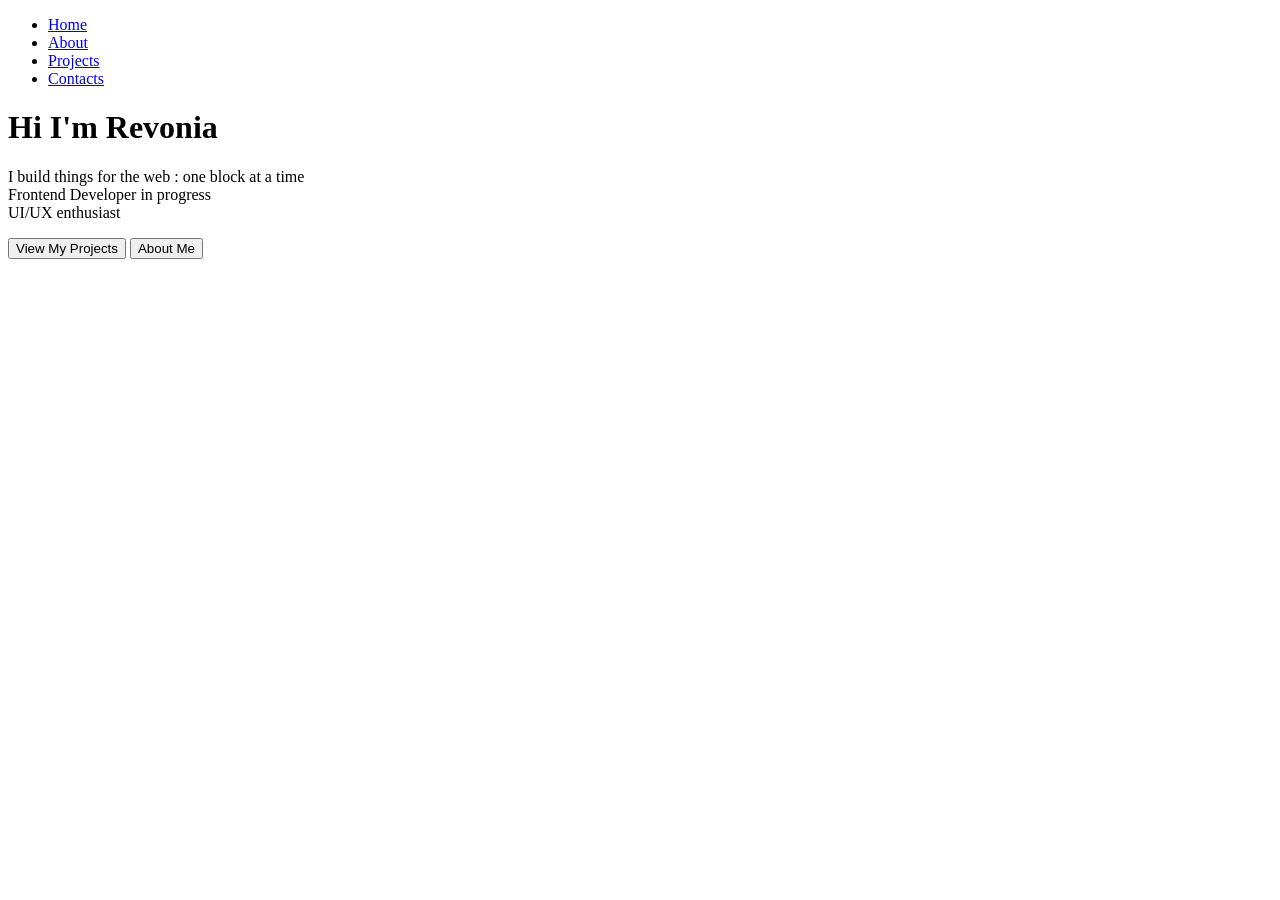
==== index.html @ 03ef7dc2 "Add navigation menu and update index page content" ====
<!DOCTYPE html>
<html lang="en">

<head>
    <meta charset="UTF-8">
    <meta name="viewport" content="width=device-width, initial-scale=1.0">
    <title>Revonia's Porfolio</title>
    <link href="styles.css" rel="stylesheet" />
</head>

<body>
    <header>
        <ul>
            <li><a href="index.html">Home</a></li>
            <li><a href="about.html">About</a></li>
            <li><a href="projects.html">Projects</a></li>
            <li><a href="contact.html">Contacts</a></li>
        </ul>
    </header>
    <main>
        <main>
            <h1>Hi I'm Revonia</h1>
            <p>I build things for the web : one block at a time<br>
                Frontend Developer in progress<br>
                UI/UX enthusiast<br></p>

            <button>View My Projects</button>
            <button>About Me</button>
        </main>
        <footer>
        </footer>
</body>

</html>
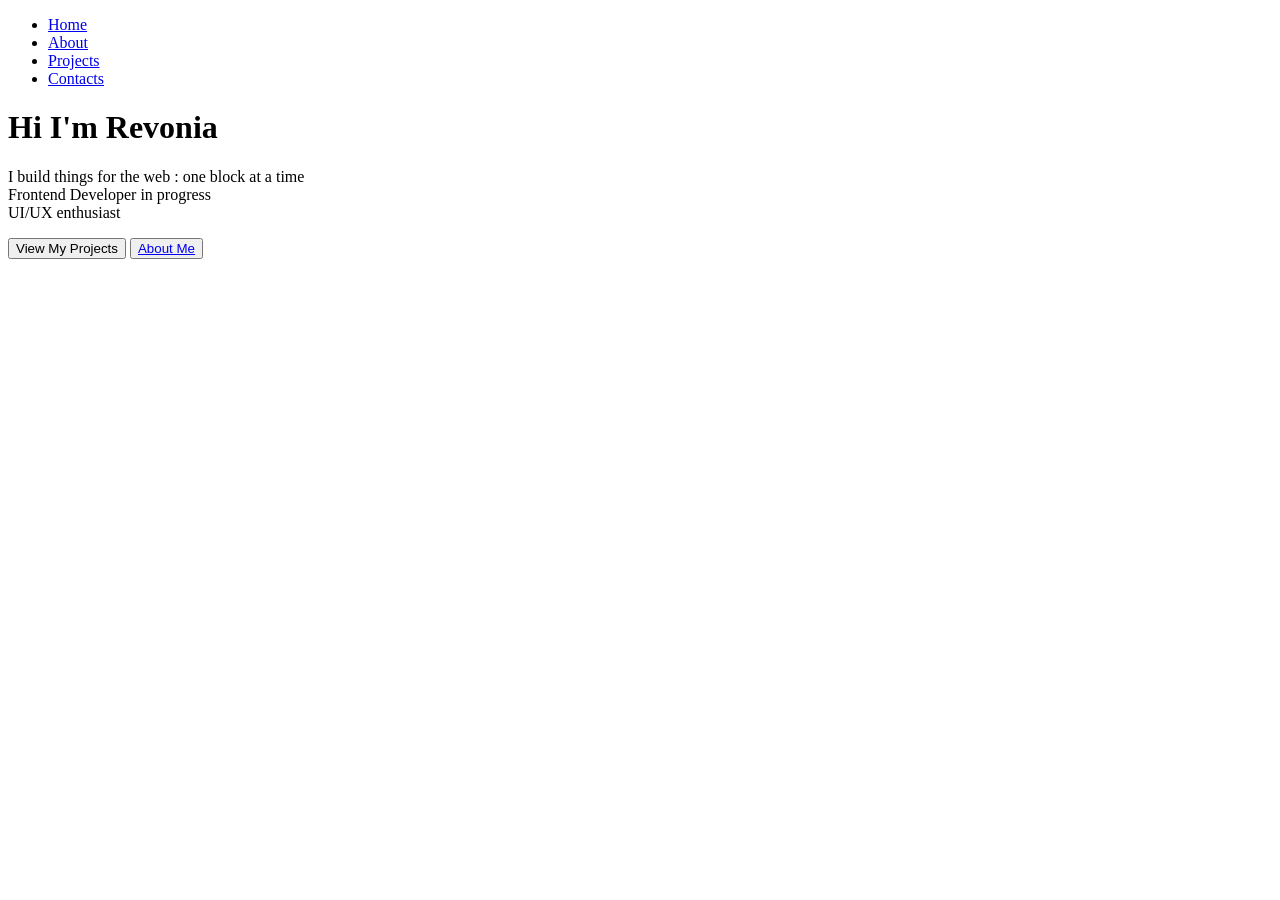
==== commit 29d411c7: "Add About Me navigation link The homepage's About Me button now links to the about page, allowing vi" ====
--- a/index.html
+++ b/index.html
@@ -25,7 +25,7 @@
                 UI/UX enthusiast<br></p>
 
             <button>View My Projects</button>
-            <button>About Me</button>
+            <button><a href="about.html">About Me</a></button>
         </main>
         <footer>
         </footer>
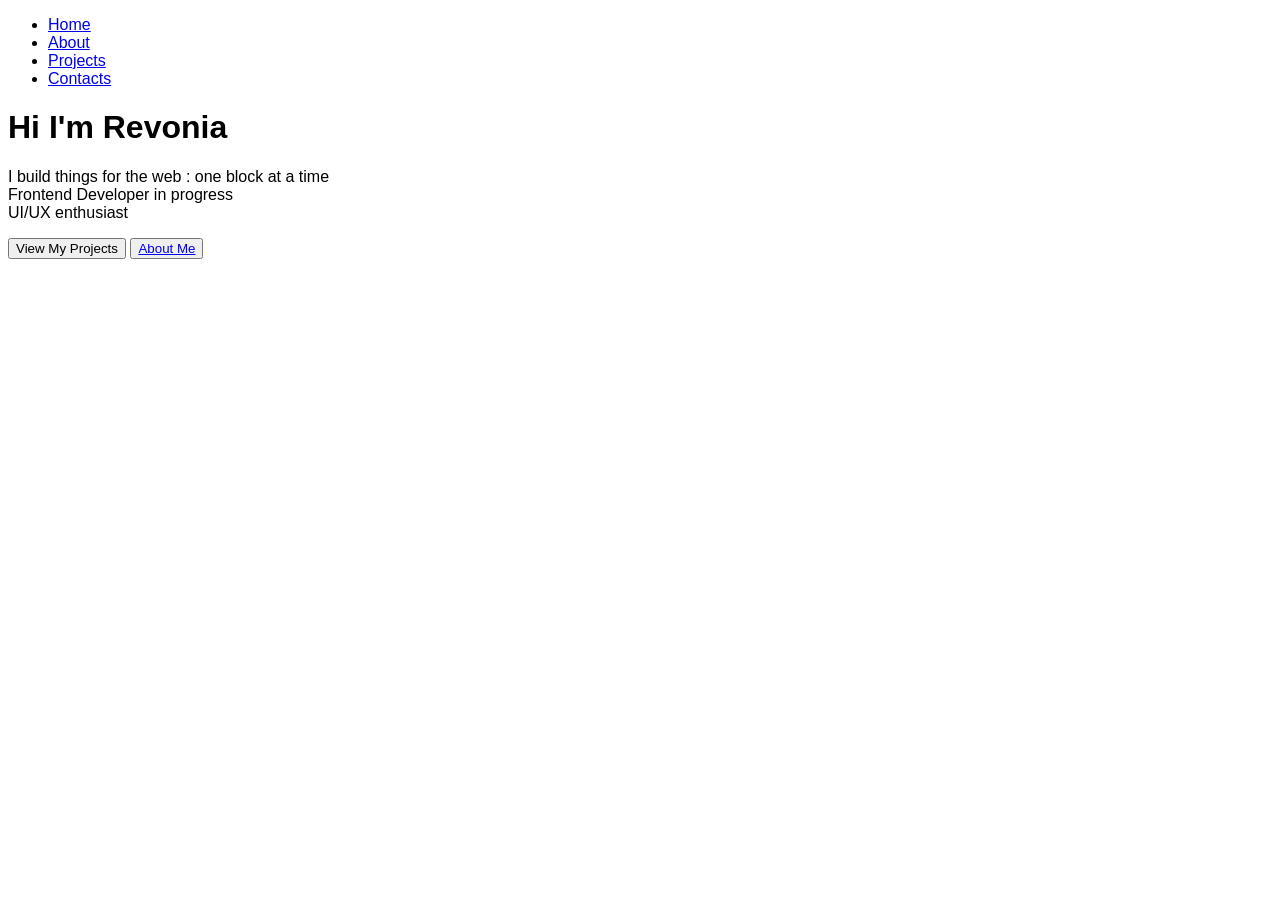
==== commit 40717d21: "Fix stylesheet link references and add initial CSS styles" ====
--- a/index.html
+++ b/index.html
@@ -5,7 +5,7 @@
     <meta charset="UTF-8">
     <meta name="viewport" content="width=device-width, initial-scale=1.0">
     <title>Revonia's Porfolio</title>
-    <link href="styles.css" rel="stylesheet" />
+    <link href="style.css" rel="stylesheet" />
 </head>
 
 <body>
--- a/style.css
+++ b/style.css
@@ -0,0 +1,22 @@
+@font-face {
+    font-family: 'Minecraft';
+    src: url('assets/Minecraft.otf') format('opentype');
+    font-weight: normal;
+    font-style: normal;
+}
+
+@font-face {
+    font-family: 'Minecraft';
+    src: url('assets/Minecraft-Bold.otf') format('opentype');
+    font-weight: bold;
+    font-style: normal;
+}
+
+/*Main style*/
+body {
+    font-family: 'Minecraft', sans-serif;
+}
+
+/*Header*/
+
+/*Home Page*/
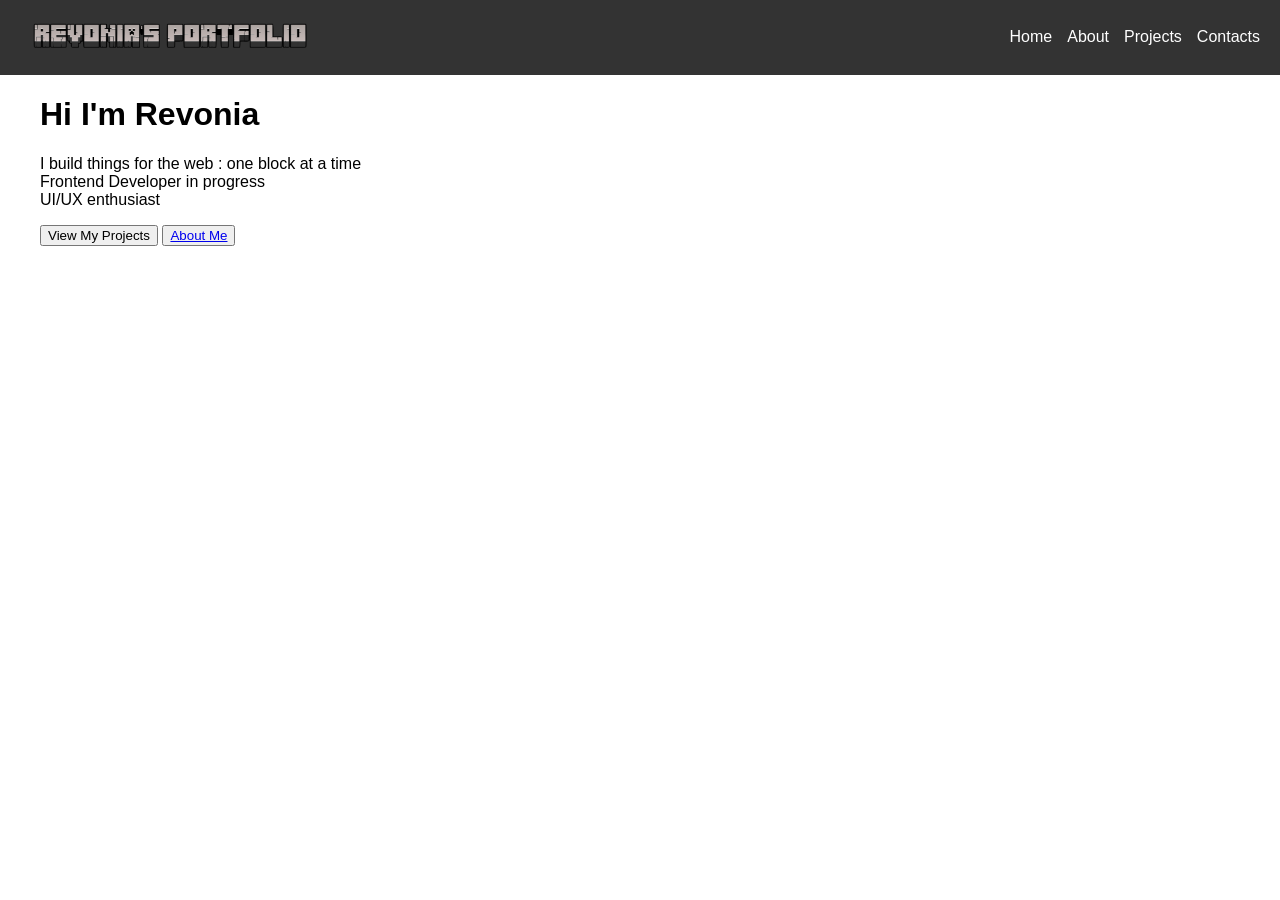
==== commit 0b1a3f8c: "styled navigation bar" ====
--- a/index.html
+++ b/index.html
@@ -10,12 +10,15 @@
 
 <body>
     <header>
-        <ul>
-            <li><a href="index.html">Home</a></li>
-            <li><a href="about.html">About</a></li>
-            <li><a href="projects.html">Projects</a></li>
-            <li><a href="contact.html">Contacts</a></li>
-        </ul>
+        <nav class="navbar">
+            <div class="logo"><a href="index.html"><img src="images/logo.png"></a></div>
+            <ul class="nav-links">
+                <li><a href="index.html">Home</a></li>
+                <li><a href="about.html">About</a></li>
+                <li><a href="projects.html">Projects</a></li>
+                <li><a href="contact.html">Contacts</a></li>
+            </ul>
+        </nav>
     </header>
     <main>
         <main>
--- a/style.css
+++ b/style.css
@@ -15,8 +15,48 @@
 /*Main style*/
 body {
     font-family: 'Minecraft', sans-serif;
+    margin: 0;
+}
+
+main {
+    margin: 20px;
 }
 
 /*Header*/
+.navbar {
+    display: flex;
+    justify-content: space-between;
+    align-items: center;
+    background-color: #333;
+    color: white;
+    padding: 10px 20px;
+
+}
+
+.nav-links {
+    list-style: none;
+    display: flex;
+    gap: 15px;
+    margin: 0;
+    padding: 0;
+
+}
+
+.nav-links li a {
+    color: white;
+    text-decoration: none;
+
+}
+
+.nav-links li a:hover {
+    text-decoration: underline;
+
+}
+
+.logo img {
+    width: 300px;
+    height: auto;
+
+}
 
 /*Home Page*/
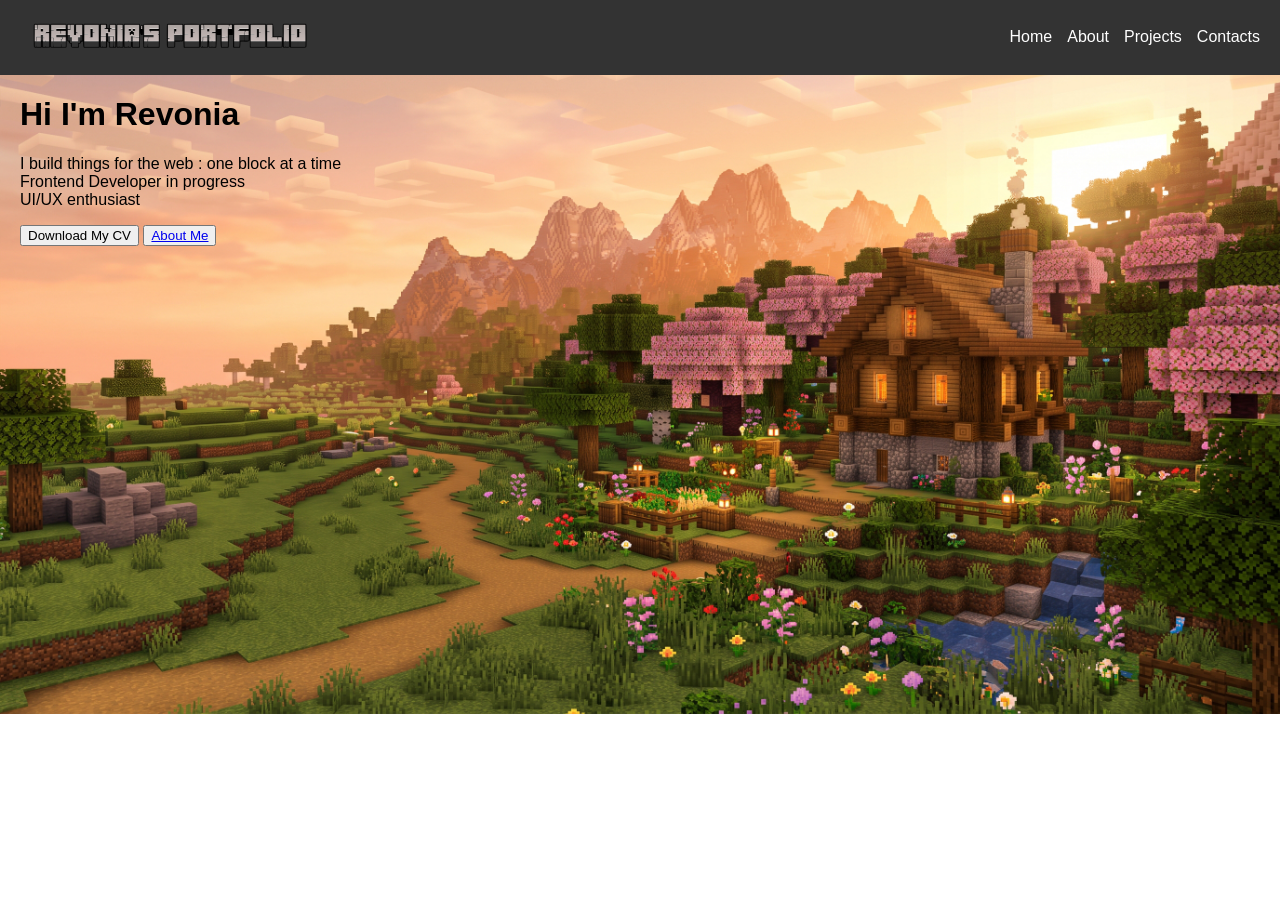
==== commit f1d495d5: "Add body classes and background images for each page" ====
--- a/index.html
+++ b/index.html
@@ -8,7 +8,7 @@
     <link href="style.css" rel="stylesheet" />
 </head>
 
-<body>
+<body class="index-body">
     <header>
         <nav class="navbar">
             <div class="logo"><a href="index.html"><img src="images/logo.png"></a></div>
@@ -20,18 +20,18 @@
             </ul>
         </nav>
     </header>
+
     <main>
-        <main>
-            <h1>Hi I'm Revonia</h1>
-            <p>I build things for the web : one block at a time<br>
-                Frontend Developer in progress<br>
-                UI/UX enthusiast<br></p>
+        <h1>Hi I'm Revonia</h1>
+        <p>I build things for the web : one block at a time<br>
+            Frontend Developer in progress<br>
+            UI/UX enthusiast<br></p>
 
-            <button>View My Projects</button>
-            <button><a href="about.html">About Me</a></button>
-        </main>
-        <footer>
-        </footer>
+        <button>Download My CV</button>
+        <button><a href="about.html">About Me</a></button>
+    </main>
+    <footer>
+    </footer>
 </body>
 
 </html>
--- a/style.css
+++ b/style.css
@@ -59,4 +59,30 @@
 
 }
 
-/*Home Page*/+/*Home Page*/
+.index-body {
+    background-image: url('images/hero.jpeg');
+    background-repeat: no-repeat;
+    background-size: cover;
+}
+
+/*About Page*/
+.about-body {
+    background-image: url('images/about.jpeg');
+    background-repeat: no-repeat;
+    background-size: cover;
+}
+
+/*Projects Page*/
+.projects-body {
+    background-image: url('images/projects.jpeg');
+    background-repeat: no-repeat;
+    background-size: cover;
+}
+
+/*Contact Page*/
+.contact-body {
+    background-image: url('images/contact.jpeg');
+    background-repeat: no-repeat;
+    background-size: cover;
+}
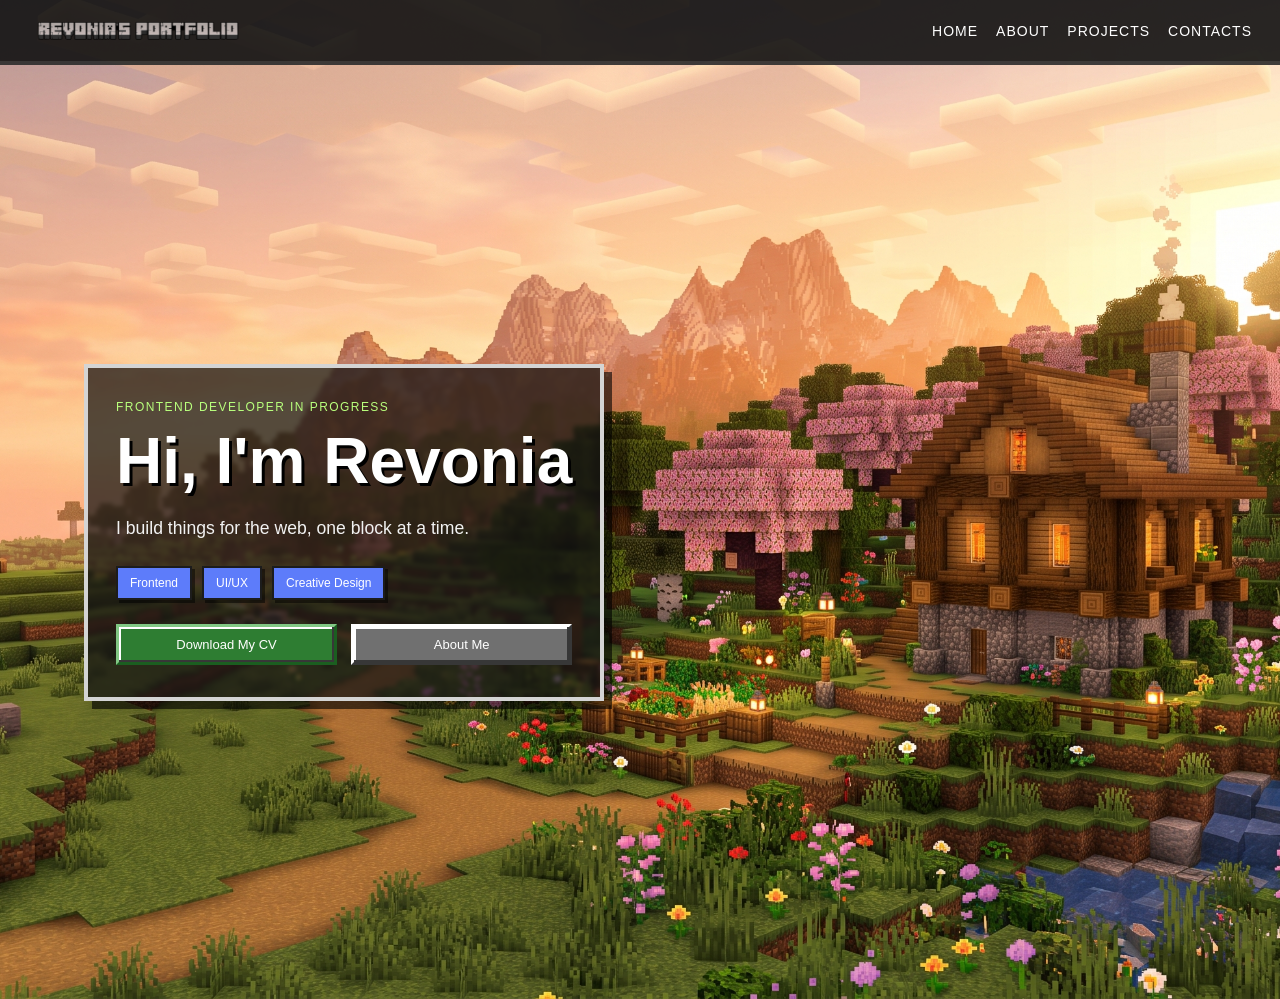
==== commit 98bb61dc: "Enhance About and Index pages with improved content and styling" ====
--- a/index.html
+++ b/index.html
@@ -11,7 +11,7 @@
 <body class="index-body">
     <header>
         <nav class="navbar">
-            <div class="logo"><a href="index.html"><img src="images/logo.png"></a></div>
+            <div class="logo"><a href="index.html"><img src="images/logo.png" alt="Revonia logo"></a></div>
             <ul class="nav-links">
                 <li><a href="index.html">Home</a></li>
                 <li><a href="about.html">About</a></li>
@@ -21,17 +21,24 @@
         </nav>
     </header>
 
-    <main>
-        <h1>Hi I'm Revonia</h1>
-        <p>I build things for the web : one block at a time<br>
-            Frontend Developer in progress<br>
-            UI/UX enthusiast<br></p>
+    <main class="hero-section">
+        <div class="hero-content">
+            <p class="eyebrow">Frontend Developer in progress</p>
+            <h1>Hi, I'm Revonia</h1>
+            <p class="intro">I build things for the web, one block at a time.</p>
 
-        <button>Download My CV</button>
-        <button><a href="about.html">About Me</a></button>
+            <div class="tag-list">
+                <span>Frontend</span>
+                <span>UI/UX</span>
+                <span>Creative Design</span>
+            </div>
+
+            <div class="cta-group">
+                <a class="mc-button primary" href="#">Download My CV</a>
+                <a class="mc-button" href="about.html">About Me</a>
+            </div>
+        </div>
     </main>
-    <footer>
-    </footer>
 </body>
 
 </html>
--- a/style.css
+++ b/style.css
@@ -16,47 +16,53 @@
 body {
     font-family: 'Minecraft', sans-serif;
     margin: 0;
+    color: #fff;
 }
 
 main {
     margin: 20px;
 }
 
+a {
+    text-decoration: none;
+}
+
 /*Header*/
 .navbar {
     display: flex;
     justify-content: space-between;
     align-items: center;
-    background-color: #333;
+    background-color: rgba(18, 18, 18, 0.9);
     color: white;
-    padding: 10px 20px;
-
+    padding: 12px 28px;
+    border-bottom: 4px solid rgba(255, 255, 255, 0.1);
 }
 
 .nav-links {
     list-style: none;
     display: flex;
-    gap: 15px;
+    gap: 18px;
     margin: 0;
     padding: 0;
-
+    flex-wrap: wrap;
 }
 
 .nav-links li a {
     color: white;
     text-decoration: none;
-
+    font-size: 14px;
+    letter-spacing: 1px;
+    text-transform: uppercase;
 }
 
 .nav-links li a:hover {
     text-decoration: underline;
-
 }
 
 .logo img {
-    width: 300px;
+    width: 220px;
     height: auto;
-
+    display: block;
 }
 
 /*Home Page*/
@@ -64,6 +70,108 @@
     background-image: url('images/hero.jpeg');
     background-repeat: no-repeat;
     background-size: cover;
+    background-position: center;
+    min-height: 100vh;
+}
+
+.hero-section {
+    min-height: calc(100vh - 86px);
+    display: flex;
+    align-items: center;
+    justify-content: flex-start;
+    padding: 40px 5vw;
+}
+
+.hero-content {
+    max-width: 620px;
+    background: rgba(20, 20, 20, 0.72);
+    border: 4px solid #d4d4d4;
+    box-shadow: 8px 8px 0 rgba(0, 0, 0, 0.6);
+    padding: 32px 28px;
+    backdrop-filter: blur(2px);
+}
+
+.eyebrow {
+    margin: 0 0 12px;
+    color: #b9ff7d;
+    text-transform: uppercase;
+    letter-spacing: 0.12em;
+    font-size: 12px;
+}
+
+.hero-content h1 {
+    margin: 0 0 18px;
+    font-size: clamp(2.2rem, 5vw, 4rem);
+    line-height: 1.1;
+    color: #fff;
+    text-shadow: 3px 3px 0 #000;
+}
+
+.intro {
+    margin: 0;
+    font-size: 1.1rem;
+    line-height: 1.7;
+    color: #f2f2f2;
+}
+
+.tag-list {
+    display: flex;
+    flex-wrap: wrap;
+    gap: 10px;
+    margin: 22px 0;
+}
+
+.tag-list span {
+    background: #5d7cfa;
+    border: 2px solid #1c1c1c;
+    color: #fff;
+    padding: 8px 12px;
+    font-size: 12px;
+    box-shadow: 3px 3px 0 rgba(0, 0, 0, 0.5);
+}
+
+.cta-group {
+    display: flex;
+    flex-wrap: wrap;
+    gap: 14px;
+    margin-top: 24px;
+}
+
+.mc-button {
+    flex: 1;
+    min-width: 160px;
+    text-decoration: none;
+    text-align: center;
+    padding: 14px 18px;
+    background-color: #707070;
+    color: #ffffff;
+    font-size: 13px;
+    border: 3px solid;
+    border-color: #ffffff #373737 #373737 #ffffff;
+    box-shadow: inset -2px -2px 0px #373737, inset 2px 2px 0px #ffffff;
+    cursor: pointer;
+    display: inline-block;
+    user-select: none;
+    transition: transform 0.15s ease, filter 0.15s ease;
+}
+
+.mc-button:hover {
+    background-color: #8b8b8b;
+    transform: translateY(-1px);
+}
+
+.mc-button:active {
+    border-color: #373737 #ffffff #ffffff #373737;
+    box-shadow: inset 2px 2px 0px #373737, inset -2px -2px 0px #ffffff;
+}
+
+.mc-button.primary {
+    background-color: #2e7d32;
+    border-color: #81c784 #1b5e20 #1b5e20 #81c784;
+}
+
+.mc-button.primary:hover {
+    background-color: #388e3c;
 }
 
 /*About Page*/
@@ -71,6 +179,52 @@
     background-image: url('images/about.jpeg');
     background-repeat: no-repeat;
     background-size: cover;
+    background-position: center;
+    min-height: 100vh;
+}
+
+.about-page {
+    display: flex;
+    justify-content: center;
+    align-items: center;
+    min-height: calc(100vh - 86px);
+    padding: 40px 20px;
+}
+
+.about-card {
+    max-width: 820px;
+    width: 100%;
+    background: rgba(255, 255, 255, 0.9);
+    border: 4px solid #2c2c2c;
+    box-shadow: 10px 10px 0 rgba(0, 0, 0, 0.5);
+    padding: 32px 40px;
+    color: #1f1f1f;
+}
+
+.section-kicker {
+    margin: 0 0 10px;
+    font-size: 12px;
+    text-transform: uppercase;
+    letter-spacing: 0.12em;
+    color: #4a7e4a;
+}
+
+.about-card h1 {
+    margin: 0 0 24px;
+    font-size: clamp(2rem, 4vw, 3rem);
+    color: #171717;
+    text-shadow: 2px 2px 0 rgba(255, 255, 255, 0.4);
+}
+
+.about-copy {
+    display: grid;
+    gap: 16px;
+}
+
+.about-copy p {
+    margin: 0;
+    line-height: 1.8;
+    font-size: 1rem;
 }
 
 /*Projects Page*/
@@ -80,9 +234,304 @@
     background-size: cover;
 }
 
+.projects-section {
+    padding: 40px 20px;
+    max-width: 1100px;
+    margin: 0 auto;
+    font-family: 'Minecraft', sans-serif;
+    color: #ffffff;
+}
+
+.section-title {
+    text-align: center;
+    font-size: 28px;
+    color: #ffff55;
+    text-shadow: 3px 3px 0px #000;
+    margin-bottom: 30px;
+}
+
+
+.projects-grid {
+    display: grid;
+    grid-template-columns: repeat(auto-fit, minmax(min(100%, 300px), 1fr));
+    gap: 24px;
+}
+
+
+.project-card {
+    background-color: #c6c6c6;
+    border: 4px solid #373737;
+    box-shadow: inset 4px 4px 0px #ffffff, inset -4px -4px 0px #555555, 0 8px 16px rgba(0, 0, 0, 0.6);
+    padding: 12px;
+    display: flex;
+    flex-direction: column;
+    justify-content: space-between;
+}
+
+
+.project-image-wrapper {
+    position: relative;
+    background-color: #000;
+    border: 4px solid;
+    border-color: #373737 #ffffff #ffffff #373737;
+
+    overflow: hidden;
+    height: 180px;
+}
+
+.project-img {
+    width: 100%;
+    height: 100%;
+    object-fit: cover;
+    display: block;
+    image-rendering: pixelated;
+    transition: transform 0.2s ease;
+}
+
+.project-card:hover .project-img {
+    transform: scale(1.05);
+
+}
+
+
+.project-badge {
+    position: absolute;
+    top: 6px;
+    right: 6px;
+    background-color: #55ff55;
+
+    color: #000000;
+    font-size: 11px;
+    padding: 3px 6px;
+    border: 1px solid #000;
+    box-shadow: 1px 1px 0px #000;
+}
+
+
+.project-content {
+    margin-top: 12px;
+    display: flex;
+    flex-direction: column;
+    flex-grow: 1;
+}
+
+.project-title {
+    font-size: 20px;
+    color: #212121;
+    margin: 0 0 8px 0;
+    line-height: 1.3;
+}
+
+.project-desc {
+    font-size: 14px;
+    color: #373737;
+    line-height: 1.5;
+    margin: 0 0 12px 0;
+    flex-grow: 1;
+}
+
+
+.tech-tags {
+    display: flex;
+    flex-wrap: wrap;
+    gap: 6px;
+    margin-bottom: 14px;
+}
+
+.tag {
+    background-color: #8b8b8b;
+    color: #ffffff;
+    font-size: 12px;
+    padding: 4px 6px;
+    border: 2px solid;
+    border-color: #ffffff #373737 #373737 #ffffff;
+    text-shadow: 1px 1px 0px #000;
+}
+
+
+.card-actions {
+    display: flex;
+    gap: 8px;
+}
+
+
+.mc-button {
+    flex: 1;
+    text-decoration: none;
+    text-align: center;
+    padding: 10px 0;
+    background-color: #707070;
+    color: #ffffff;
+    font-size: 13px;
+    border: 3px solid;
+    border-color: #ffffff #373737 #373737 #ffffff;
+    box-shadow: inset -2px -2px 0px #373737, inset 2px 2px 0px #ffffff;
+    cursor: pointer;
+    display: inline-block;
+    user-select: none;
+}
+
+.mc-button:hover {
+    background-color: #8b8b8b;
+}
+
+.mc-button:active {
+    border-color: #373737 #ffffff #ffffff #373737;
+    box-shadow: inset 2px 2px 0px #373737, inset -2px -2px 0px #ffffff;
+}
+
+.mc-button.primary {
+    background-color: #2e7d32;
+
+    border-color: #81c784 #1b5e20 #1b5e20 #81c784;
+}
+
+.mc-button.primary:hover {
+    background-color: #388e3c;
+}
+
+.btn-text {
+    text-shadow: 1px 1px 0px #000;
+}
+
+.tech-inventory {
+    display: flex;
+    flex-direction: column;
+    align-items: center;
+}
+
+.inventory-grid {
+    display: grid;
+    grid-template-columns: repeat(5, 90px);
+    gap: 8px;
+    background-color: #c6c6c6;
+    padding: 10px;
+    border: 4px solid #373737;
+    box-shadow: inset 4px 4px 0px #ffffff, inset -4px -4px 0px #555555, 0 10px 25px rgba(0, 0, 0, 0.5);
+    border-radius: 2px;
+}
+
+.inventory-slot {
+    position: relative;
+    width: 90px;
+    height: 90px;
+    background-color: #8b8b8b;
+    border: 4px solid;
+    border-color: #373737 #ffffff #ffffff #373737;
+    display: flex;
+    justify-content: center;
+    align-items: center;
+    cursor: pointer;
+    transition: background-color 0.1s;
+}
+
+.inventory-slot:hover {
+    background-color: #9e9e9e;
+}
+
+.item-icon-img {
+    width: 56px;
+    height: 56px;
+    object-fit: contain;
+    image-rendering: pixelated;
+    image-rendering: crisp-edges;
+    filter: drop-shadow(2px 2px 0px rgba(0, 0, 0, 0.4));
+}
+
+.item-count {
+    position: absolute;
+    bottom: 2px;
+    right: 4px;
+    font-size: 10px;
+    color: #ffffff;
+    text-shadow: 2px 2px 0px #000000;
+    pointer-events: none;
+}
+
+.inventory-slot::before {
+    content: attr(data-title);
+    position: absolute;
+    bottom: 110px;
+    left: 50%;
+    transform: translateX(-50%);
+    background: rgba(16, 0, 16, 0.95);
+    border: 3px solid #550055;
+    color: #ff55ff;
+    padding: 8px 14px;
+    font-size: 11px;
+    white-space: nowrap;
+    pointer-events: none;
+    opacity: 0;
+    visibility: hidden;
+    transition: opacity 0.15s ease;
+    z-index: 20;
+    box-shadow: 0 6px 12px rgba(0, 0, 0, 0.6);
+}
+
+.inventory-slot::after {
+    content: attr(data-desc);
+    position: absolute;
+    bottom: 75px;
+    left: 50%;
+    transform: translateX(-50%);
+    background: rgba(16, 0, 16, 0.95);
+    border: 3px solid #550055;
+    color: #aaaaaa;
+    padding: 8px 12px;
+    font-size: 10px;
+    width: 200px;
+    text-align: center;
+    line-height: 1.4;
+    pointer-events: none;
+    opacity: 0;
+    visibility: hidden;
+    transition: opacity 0.15s ease;
+    z-index: 20;
+    box-shadow: 0 6px 12px rgba(0, 0, 0, 0.6);
+}
+
+.inventory-slot:hover::before,
+.inventory-slot:hover::after {
+    opacity: 1;
+    visibility: visible;
+}
+
+@media (max-width: 600px) {
+    .inventory-grid {
+        width: 100%;
+        box-sizing: border-box;
+        grid-template-columns: repeat(5, minmax(0, 1fr));
+    }
+
+    .inventory-slot {
+        width: auto;
+        height: 70px;
+    }
+
+    .item-icon-img {
+        width: 44px;
+        height: 44px;
+    }
+}
+
+
 /*Contact Page*/
 .contact-body {
     background-image: url('images/contact.jpeg');
     background-repeat: no-repeat;
     background-size: cover;
+    color: #fff
+}
+
+
+.contact-info {
+    position: absolute;
+    top: 50%;
+    right: 6%;
+    transform: translateY(-50%);
+    text-align: right;
+    position: static;
+    transform: none;
+    text-align: left;
+
 }
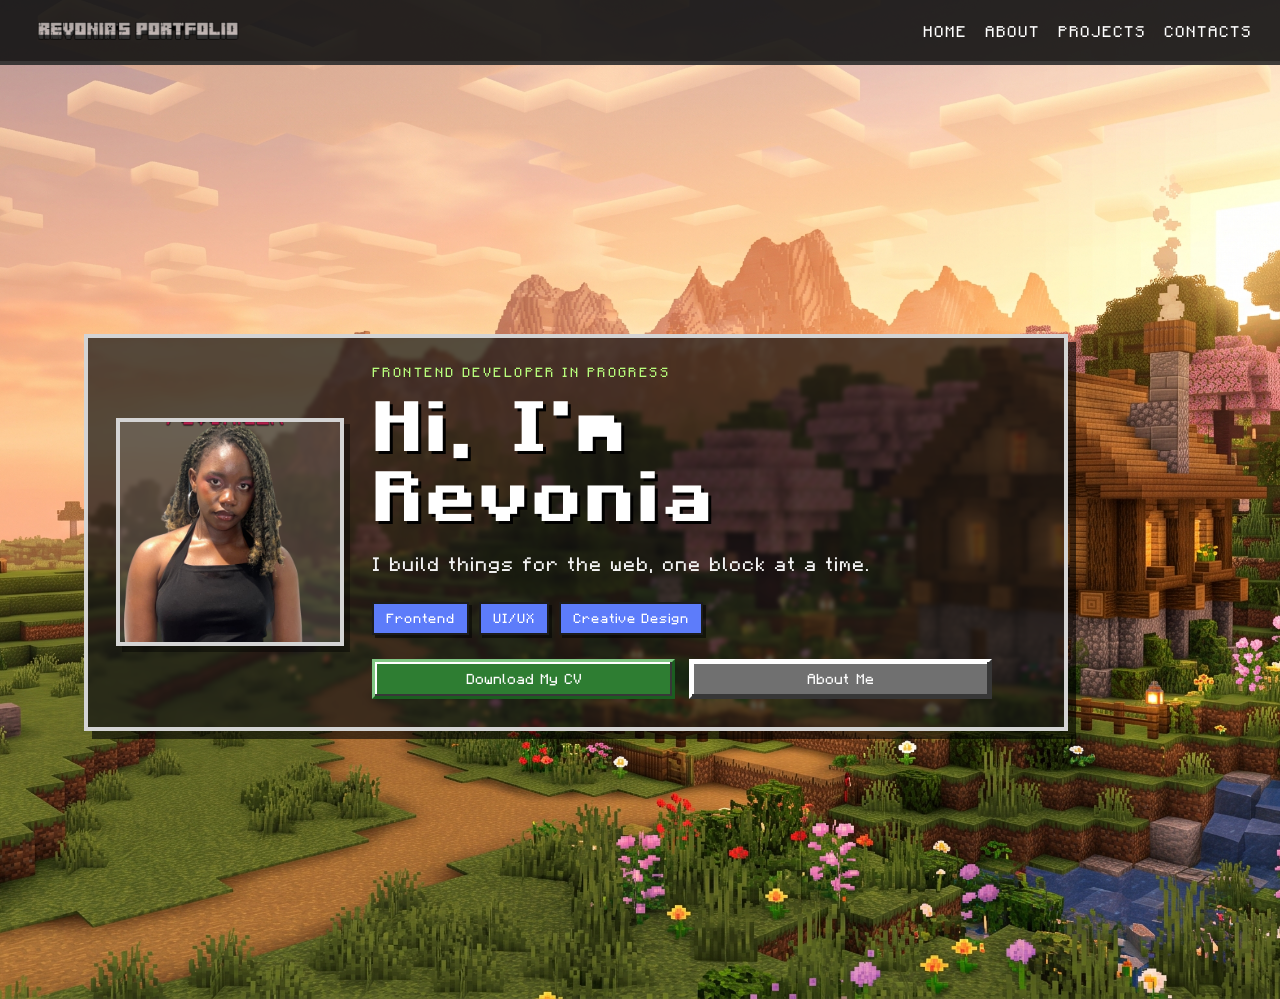
==== commit e526b28e: "Add new image file 'figma.jpg' to the images directory" ====
--- a/index.html
+++ b/index.html
@@ -22,20 +22,26 @@
     </header>
 
     <main class="hero-section">
-        <div class="hero-content">
-            <p class="eyebrow">Frontend Developer in progress</p>
-            <h1>Hi, I'm Revonia</h1>
-            <p class="intro">I build things for the web, one block at a time.</p>
-
-            <div class="tag-list">
-                <span>Frontend</span>
-                <span>UI/UX</span>
-                <span>Creative Design</span>
+        <div class="hero-card">
+            <div class="hero-photo-wrap">
+                <img src="images/revonia.png" alt="Revonia portrait" class="hero-photo">
             </div>
 
-            <div class="cta-group">
-                <a class="mc-button primary" href="#">Download My CV</a>
-                <a class="mc-button" href="about.html">About Me</a>
+            <div class="hero-content">
+                <p class="eyebrow">Frontend Developer in progress</p>
+                <h1>Hi, I'm Revonia</h1>
+                <p class="intro">I build things for the web, one block at a time.</p>
+
+                <div class="tag-list">
+                    <span>Frontend</span>
+                    <span>UI/UX</span>
+                    <span>Creative Design</span>
+                </div>
+
+                <div class="cta-group">
+                    <a class="mc-button primary" href="#">Download My CV</a>
+                    <a class="mc-button" href="about.html">About Me</a>
+                </div>
             </div>
         </div>
     </main>
--- a/style.css
+++ b/style.css
@@ -1,13 +1,13 @@
 @font-face {
     font-family: 'Minecraft';
-    src: url('assets/Minecraft.otf') format('opentype');
+    src: url('images/Minecraft.otf') format('opentype');
     font-weight: normal;
     font-style: normal;
 }
 
 @font-face {
     font-family: 'Minecraft';
-    src: url('assets/Minecraft-Bold.otf') format('opentype');
+    src: url('images/Minecraft-Bold.otf') format('opentype');
     font-weight: bold;
     font-style: normal;
 }
@@ -82,13 +82,42 @@
     padding: 40px 5vw;
 }
 
-.hero-content {
-    max-width: 620px;
+.hero-card {
+    display: flex;
+    align-items: center;
+    gap: 28px;
+    max-width: 920px;
+    width: 100%;
     background: rgba(20, 20, 20, 0.72);
     border: 4px solid #d4d4d4;
     box-shadow: 8px 8px 0 rgba(0, 0, 0, 0.6);
-    padding: 32px 28px;
+    padding: 28px;
     backdrop-filter: blur(2px);
+}
+
+.hero-photo-wrap {
+    flex-shrink: 0;
+    width: 220px;
+    height: 220px;
+    border: 4px solid #d4d4d4;
+    background: rgba(255, 255, 255, 0.12);
+    box-shadow: 6px 6px 0 rgba(0, 0, 0, 0.45);
+    display: flex;
+    align-items: center;
+    justify-content: center;
+    overflow: hidden;
+}
+
+.hero-photo {
+    width: 100%;
+    height: 100%;
+    object-fit: cover;
+    display: block;
+}
+
+.hero-content {
+    max-width: 620px;
+    flex: 1;
 }
 
 .eyebrow {
@@ -515,14 +544,144 @@
 }
 
 
-/*Contact Page*/
+.contact-page {
+    min-height: calc(100vh - 86px);
+    display: flex;
+    align-items: center;
+    justify-content: center;
+    padding: 40px 20px;
+}
+
+.projects-page {
+    min-height: auto;
+    display: block;
+    padding: 20px 0 40px;
+}
+
 .contact-body {
     background-image: url('images/contact.jpeg');
     background-repeat: no-repeat;
     background-size: cover;
-    color: #fff
-}
-
+    background-position: center;
+    color: #fff;
+    min-height: 100vh;
+}
+
+.contact-card {
+    width: min(100%, 680px);
+    background: rgba(18, 18, 18, 0.8);
+    border: 4px solid #d4d4d4;
+    box-shadow: 10px 10px 0 rgba(0, 0, 0, 0.5);
+    padding: 32px 28px;
+}
+
+.contact-card h1 {
+    margin: 0 0 12px;
+    font-size: clamp(2rem, 4vw, 3rem);
+    color: #ffffff;
+    text-shadow: 3px 3px 0 #000;
+}
+
+.section-kicker {
+    margin: 0 0 8px;
+    text-transform: uppercase;
+    letter-spacing: 0.12em;
+    font-size: 12px;
+    color: #b0ff7a;
+}
+
+.contact-intro {
+    margin: 0 0 24px;
+    line-height: 1.7;
+    color: #efefef;
+}
+
+.contact-form {
+    display: grid;
+    gap: 18px;
+}
+
+.form-field {
+    display: grid;
+    gap: 8px;
+}
+
+.form-field label {
+    color: #fff;
+    font-size: 0.9rem;
+    letter-spacing: 0.05em;
+    text-transform: uppercase;
+}
+
+.form-field input,
+.form-field textarea {
+    width: 100%;
+    box-sizing: border-box;
+    background: rgba(255, 255, 255, 0.95);
+    border: 3px solid #2c2c2c;
+    padding: 12px 14px;
+    font-family: 'Minecraft', sans-serif;
+    font-size: 14px;
+    color: #1b1b1b;
+}
+
+.form-field input:focus,
+.form-field textarea:focus {
+    outline: 3px solid #88c7ff;
+    outline-offset: 2px;
+}
+
+.contact-submit {
+    width: fit-content;
+    min-width: 160px;
+    margin-top: 8px;
+}
+
+.projects-section {
+    padding: 40px 20px 20px;
+    max-width: 1100px;
+    margin: 0 auto;
+    font-family: 'Minecraft', sans-serif;
+    color: #ffffff;
+}
+
+.section-title {
+    text-align: center;
+    font-size: clamp(2rem, 4vw, 2.6rem);
+    color: #ffff55;
+    text-shadow: 3px 3px 0px #000;
+    margin-bottom: 30px;
+}
+
+.projects-grid {
+    display: grid;
+    grid-template-columns: repeat(auto-fit, minmax(min(100%, 320px), 1fr));
+    gap: 24px;
+}
+
+.project-card {
+    background-color: #c6c6c6;
+    border: 4px solid #373737;
+    box-shadow: inset 4px 4px 0px #ffffff, inset -4px -4px 0px #555555, 0 8px 16px rgba(0, 0, 0, 0.6);
+    padding: 12px;
+    display: flex;
+    flex-direction: column;
+    justify-content: space-between;
+}
+
+.tech-inventory {
+    display: flex;
+    flex-direction: column;
+    align-items: center;
+    margin-top: 20px;
+    padding-bottom: 40px;
+}
+
+.tech-inventory h2 {
+    color: #ffffff;
+    text-shadow: 2px 2px 0 #000;
+    margin-bottom: 20px;
+}
 
 .contact-info {
     position: absolute;
@@ -533,5 +692,4 @@
     position: static;
     transform: none;
     text-align: left;
-
 }
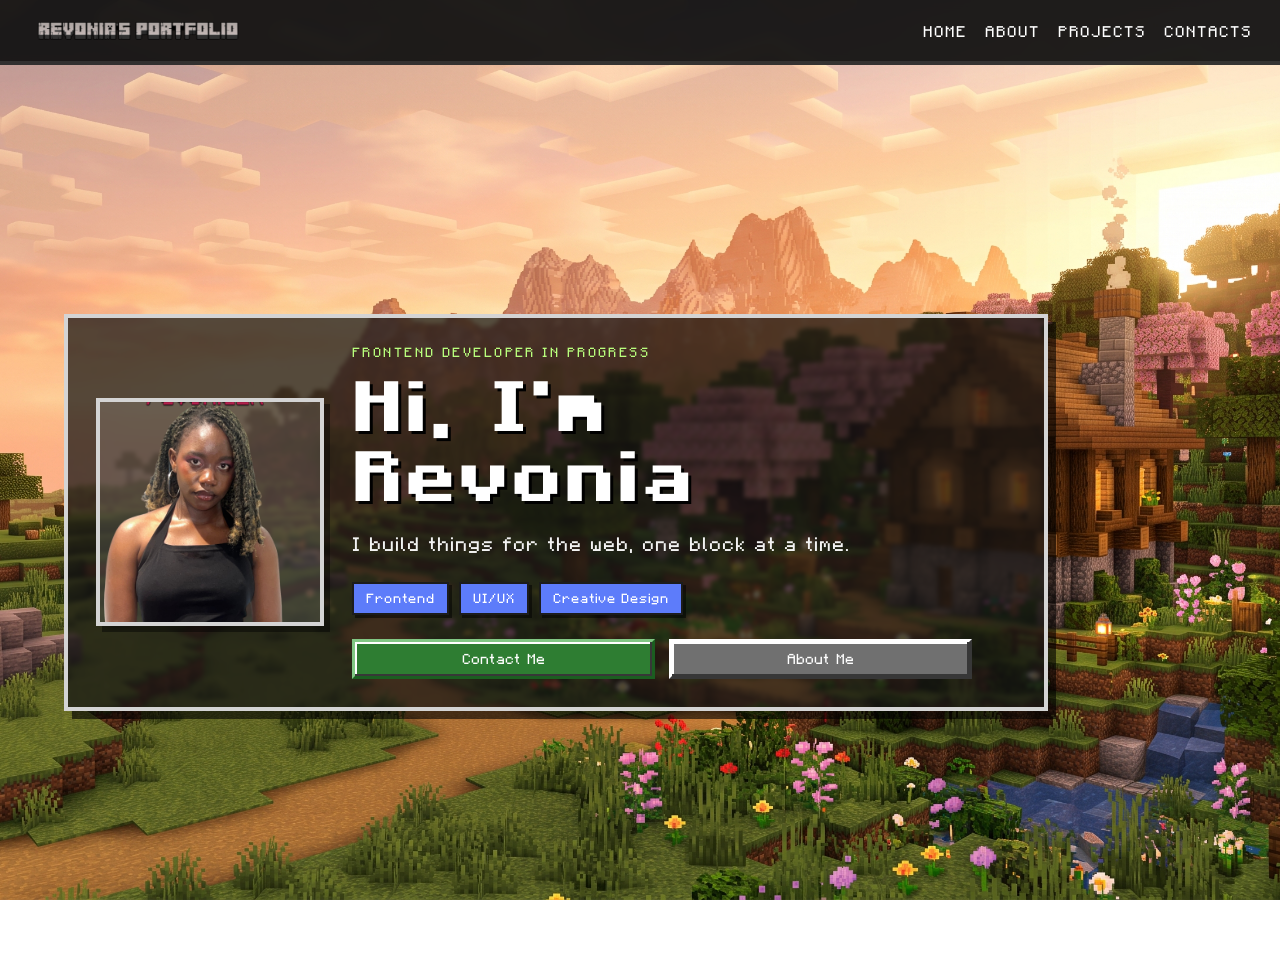
==== commit 4feb7639: "Update call-to-action button in hero section to link to contact page" ====
--- a/index.html
+++ b/index.html
@@ -39,7 +39,7 @@
                 </div>
 
                 <div class="cta-group">
-                    <a class="mc-button primary" href="#">Download My CV</a>
+                    <a class="mc-button primary" href="contact.html">Contact Me</a>
                     <a class="mc-button" href="about.html">About Me</a>
                 </div>
             </div>
--- a/style.css
+++ b/style.css
@@ -17,10 +17,11 @@
     font-family: 'Minecraft', sans-serif;
     margin: 0;
     color: #fff;
+    background-attachment: fixed;
 }
 
 main {
-    margin: 20px;
+    margin: 0;
 }
 
 a {
@@ -32,10 +33,14 @@
     display: flex;
     justify-content: space-between;
     align-items: center;
-    background-color: rgba(18, 18, 18, 0.9);
+    background-color: rgba(18, 18, 18, 0.94);
     color: white;
     padding: 12px 28px;
     border-bottom: 4px solid rgba(255, 255, 255, 0.1);
+    position: sticky;
+    top: 0;
+    z-index: 50;
+    backdrop-filter: blur(4px);
 }
 
 .nav-links {
@@ -93,6 +98,45 @@
     box-shadow: 8px 8px 0 rgba(0, 0, 0, 0.6);
     padding: 28px;
     backdrop-filter: blur(2px);
+}
+
+@media (max-width: 760px) {
+    .navbar {
+        flex-direction: column;
+        gap: 12px;
+        padding: 16px 18px;
+    }
+
+    .nav-links {
+        justify-content: center;
+    }
+
+    .hero-section {
+        padding: 24px 18px;
+    }
+
+    .hero-card {
+        flex-direction: column;
+        text-align: center;
+        padding: 22px 18px;
+    }
+
+    .hero-content {
+        text-align: center;
+    }
+
+    .cta-group {
+        justify-content: center;
+    }
+
+    .hero-photo-wrap {
+        width: 180px;
+        height: 180px;
+    }
+
+    .about-card {
+        padding: 24px 18px;
+    }
 }
 
 .hero-photo-wrap {
@@ -226,8 +270,9 @@
     background: rgba(255, 255, 255, 0.9);
     border: 4px solid #2c2c2c;
     box-shadow: 10px 10px 0 rgba(0, 0, 0, 0.5);
-    padding: 32px 40px;
+    padding: clamp(24px, 4vw, 40px);
     color: #1f1f1f;
+    border-radius: 2px;
 }
 
 .section-kicker {
@@ -637,6 +682,48 @@
     margin-top: 8px;
 }
 
+.social-links {
+    display: flex;
+    gap: 16px;
+    margin-top: 24px;
+    justify-content: flex-start;
+}
+
+.social-link {
+    width: 72px;
+    height: 72px;
+    display: inline-flex;
+    align-items: center;
+    justify-content: center;
+    background-color: #c6c6c6;
+    border: 4px solid;
+    border-color: #ffffff #373737 #373737 #ffffff;
+    box-shadow: inset -2px -2px 0px #373737, inset 2px 2px 0px #ffffff;
+    transition: transform 0.15s ease, filter 0.15s ease;
+    overflow: hidden;
+}
+
+.social-link:hover {
+    transform: translateY(-2px);
+    filter: brightness(1.08);
+}
+
+.social-link img {
+    width: 34px;
+    height: 34px;
+    object-fit: contain;
+    image-rendering: pixelated;
+    filter: drop-shadow(2px 2px 0 rgba(0, 0, 0, 0.35));
+}
+
+.github-link {
+    background-color: #2d2d2d;
+}
+
+.linkedin-link {
+    background-color: #0a66c2;
+}
+
 .projects-section {
     padding: 40px 20px 20px;
     max-width: 1100px;
